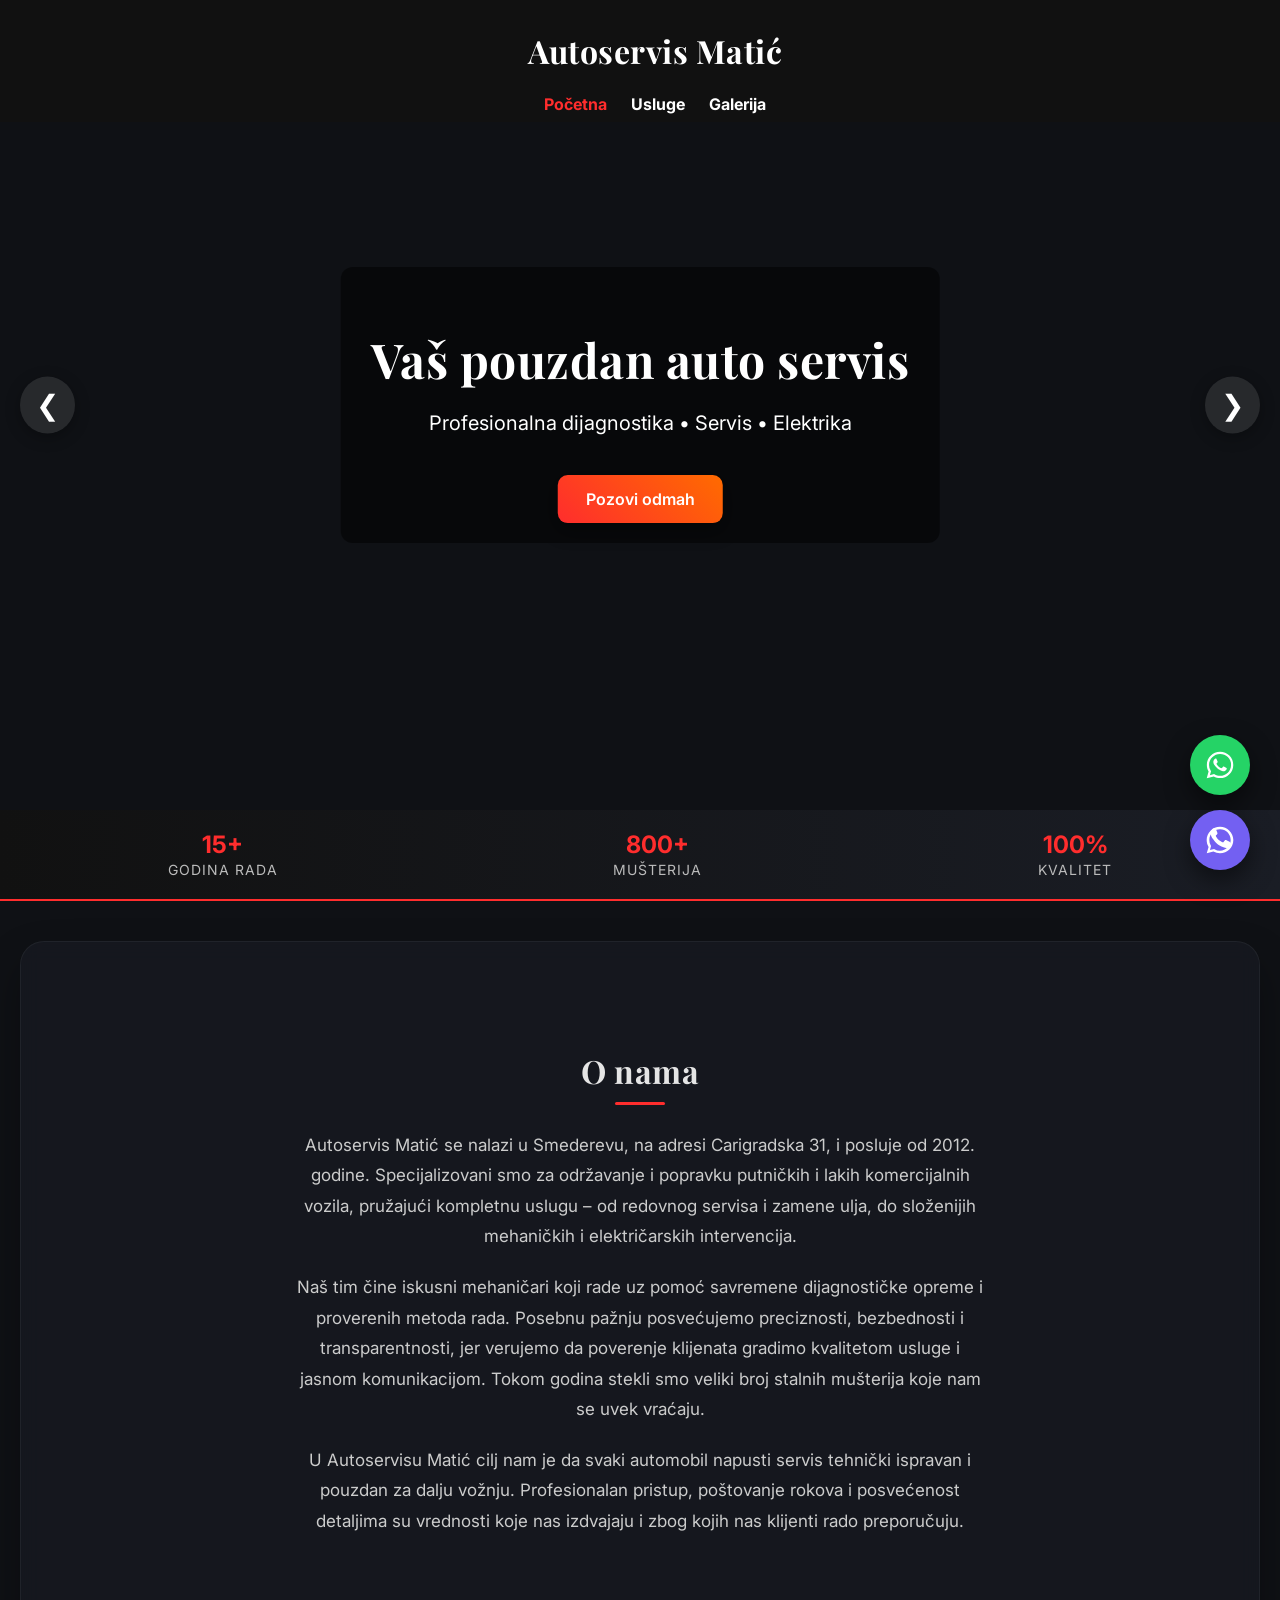
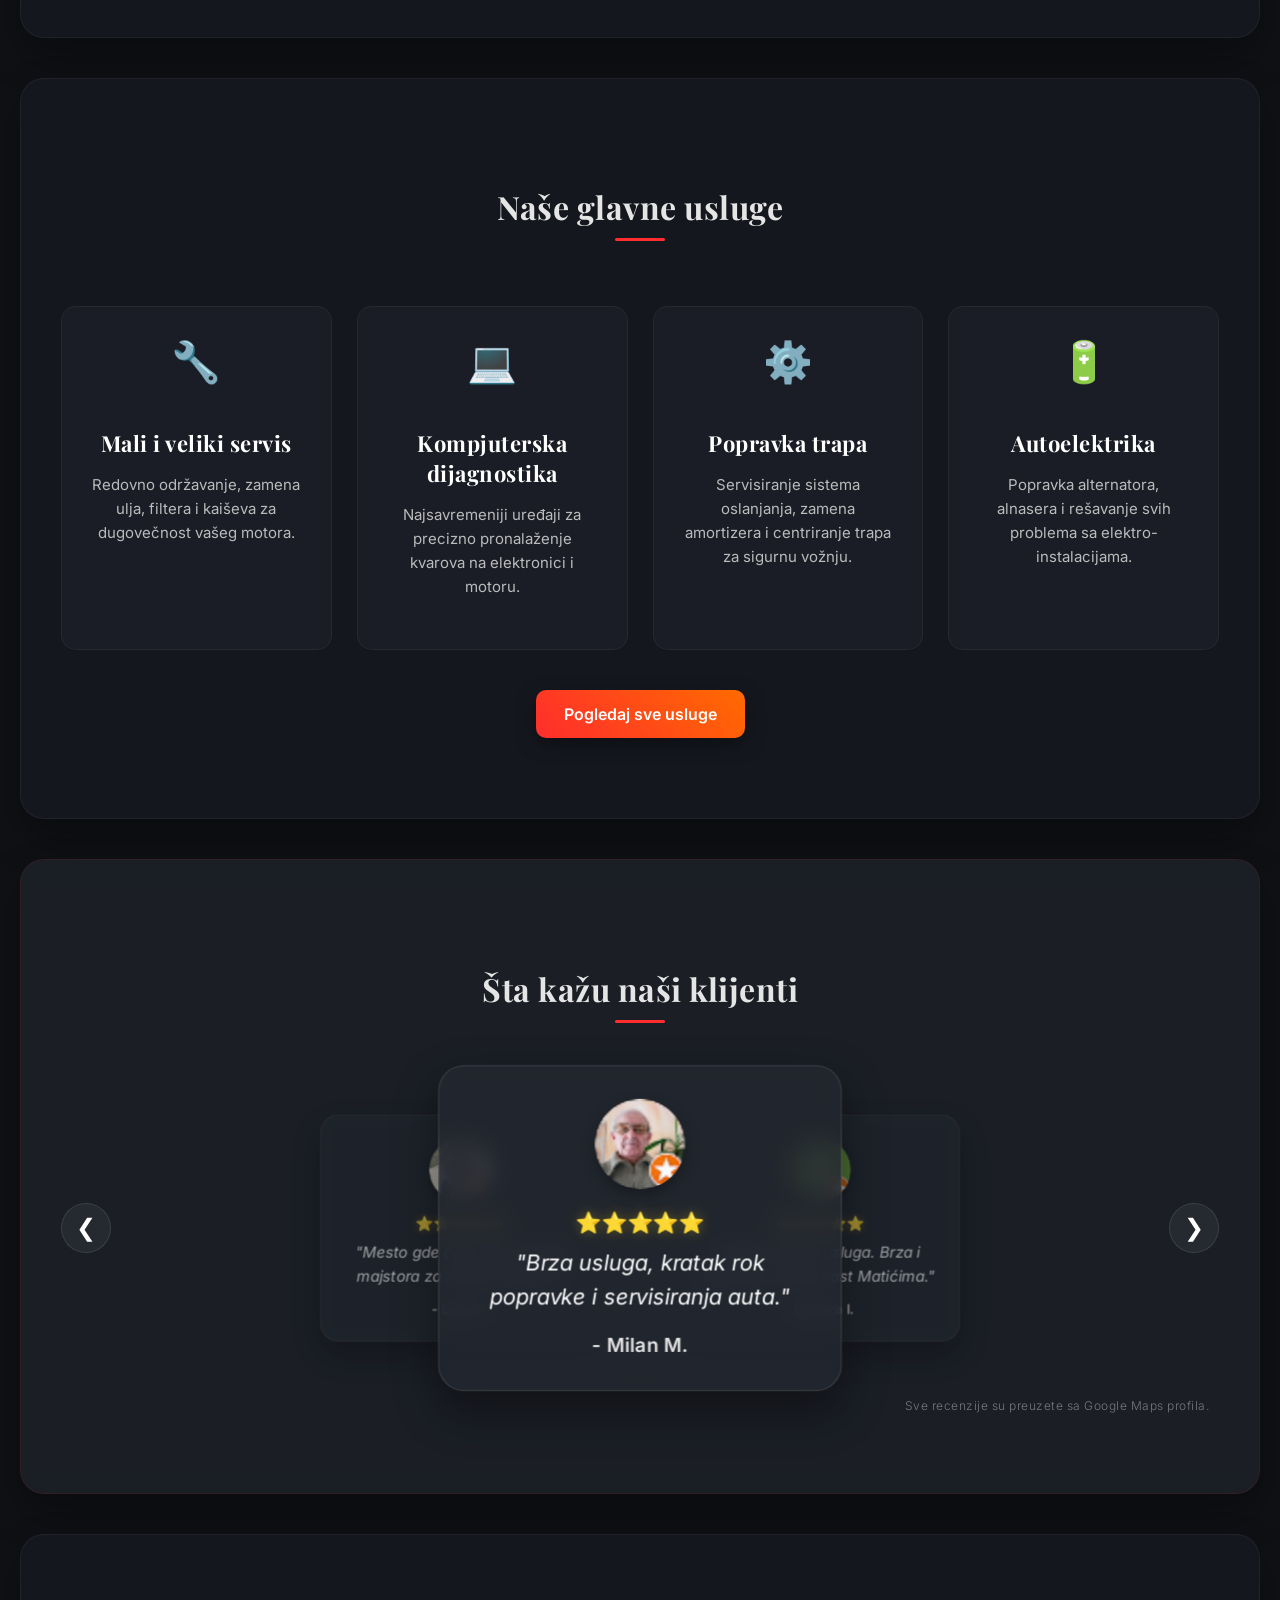
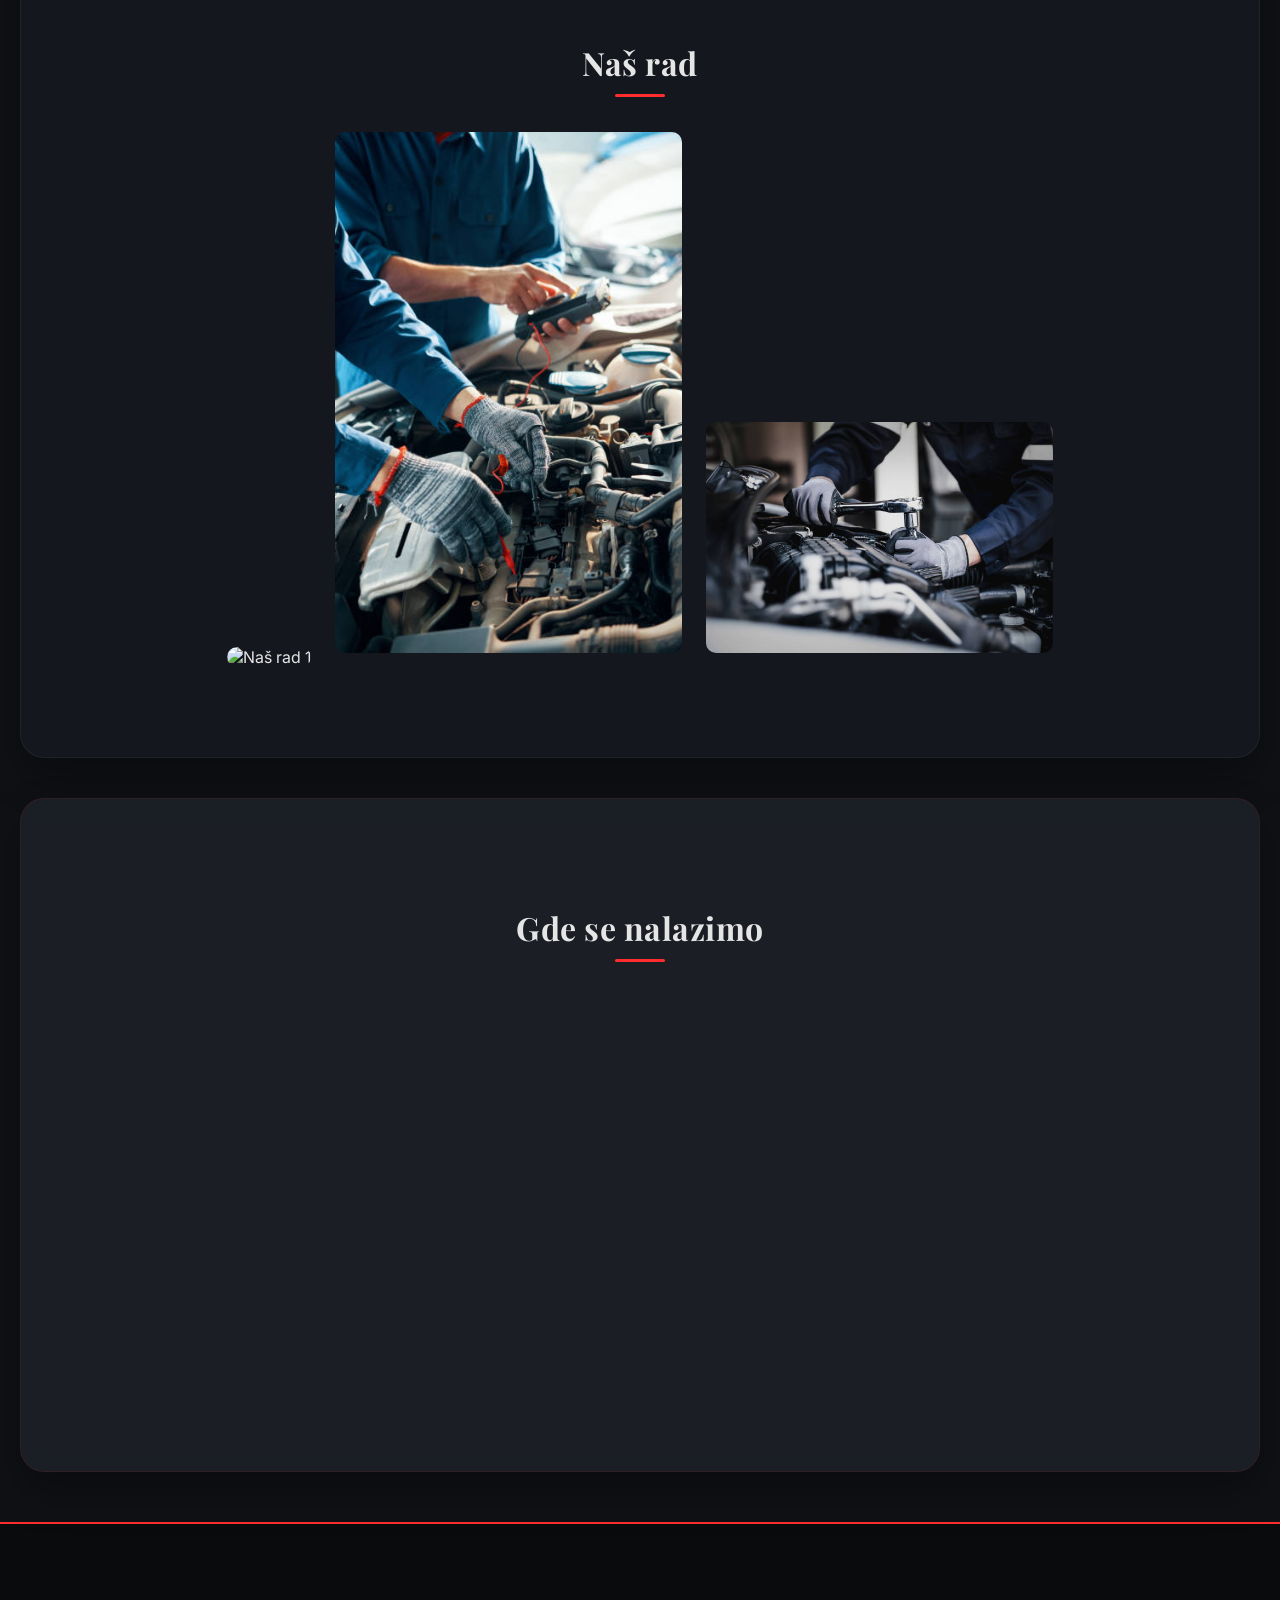
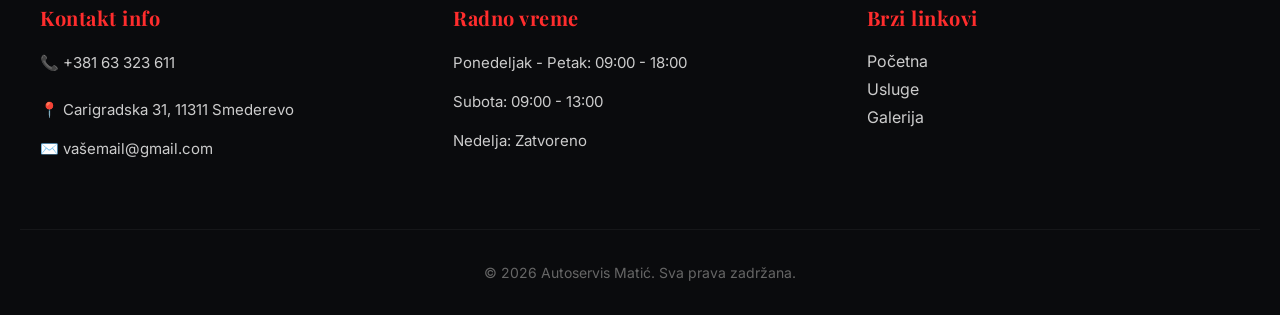
==== index.html @ 421aca7c "Add files via upload" ====
<!DOCTYPE html>
<html lang="sr">
<head>
  <meta charset="UTF-8">
  <meta name="viewport" content="width=device-width, initial-scale=1.0">
  <title>Autoservis Zoran</title>
  <link rel="stylesheet" href="style.css">
  <link href="https://fonts.googleapis.com/css2?family=Inter:wght@300;400;500;600&family=Playfair+Display:wght@400;600;700&display=swap" rel="stylesheet">
</head>
<div class="floating-contact">
  <a href="https://wa.me/38163323611" class="contact-btn whatsapp" target="_blank" aria-label="WhatsApp">
    <svg viewBox="0 0 24 24"><path fill="currentColor" d="M12.04 2c-5.46 0-9.91 4.45-9.91 9.91 0 1.75.46 3.45 1.32 4.95L2.05 22l5.25-1.38c1.45.79 3.08 1.21 4.74 1.21 5.46 0 9.91-4.45 9.91-9.91 0-2.65-1.03-5.14-2.9-7.01A9.816 9.816 0 0 0 12.04 2m.01 1.67c2.2 0 4.26.86 5.82 2.42a8.225 8.225 0 0 1 2.41 5.83c0 4.54-3.7 8.23-8.24 8.23-1.48 0-2.93-.39-4.19-1.15l-.3-.17-3.12.82.83-3.04-.2-.31a8.188 8.188 0 0 1-1.26-4.38c0-4.54 3.7-8.24 8.25-8.24M8.53 7.33c-.16 0-.43.06-.66.31-.22.25-.87.86-.87 2.07 0 1.22.89 2.39 1.01 2.56.12.17 1.75 2.67 4.23 3.74.59.26 1.05.41 1.41.52.59.19 1.13.16 1.56.1.48-.07 1.46-.6 1.67-1.18.21-.58.21-1.07.15-1.18-.06-.1-.22-.16-.48-.29-.25-.13-1.5-.74-1.74-.83-.23-.09-.4-.13-.56.12-.17.25-.64.83-.78.98-.14.17-.29.19-.54.06-.26-.13-1.08-.4-2.06-1.27-.76-.68-1.27-1.52-1.42-1.77-.15-.25-.02-.39.11-.52.11-.11.26-.3.38-.45.13-.15.17-.25.25-.42.09-.17.04-.31-.02-.45-.06-.13-.56-1.35-.77-1.84-.2-.48-.4-.41-.56-.42-.14 0-.3-.01-.47-.01Z"/></svg>
  </a>
  <a href="viber://chat?number=%2B38163323611" class="contact-btn viber" aria-label="Viber">
  <svg viewBox="0 0 24 24" fill="none" xmlns="http://www.w3.org/2000/svg">
    <path d="M18.9 13.1c-.5-.2-2.1-1-2.4-1.1-.3-.1-.6-.2-.8.2-.3.4-.9 1.1-1.1 1.4-.2.2-.4.2-.9 0-2.1-1.1-3.4-1.9-4.7-4.2-.2-.4-.2-.7 0-.9.2-.2.4-.5.7-.7.2-.2.3-.4.4-.6.1-.2 0-.5-.1-.7-.1-.2-.8-2-1.1-2.7-.3-.7-.6-.6-.8-.6-.2 0-.4 0-.7 0-.3 0-.7.1-1.1.5C6 4.3 5 5.2 5 7.1s1.4 3.7 1.6 4c.2.3 2.7 4.1 6.5 5.8 1.1.5 2 .8 2.7 1 .9.3 1.8.2 2.4.1.8-.1 2.1-.8 2.4-1.7.3-.8.3-1.6.2-1.7-.1-.2-.4-.3-.9-.5z" fill="white"/>
    <path fill-rule="evenodd" clip-rule="evenodd" d="M12 2C6.477 2 2 6.477 2 12c0 1.89.525 3.66 1.438 5.168L2.05 22l4.985-1.308A9.957 9.957 0 0012 22c5.523 0 10-4.477 10-10S17.523 2 12 2zm0 18a7.962 7.962 0 01-4.148-1.155l-.298-.175-3.086.81.825-2.984-.192-.306A7.955 7.955 0 014 12c0-4.418 3.582-8 8-8s8 3.582 8 8-3.582 8-8 8z" fill="white"/>
  </svg>
</a>
</div>
<body>

<header>
  <h1>Autoservis Matić</h1>
  <nav>
  <a href="index.html" style="color: #ff2d2d;">Početna</a>
  <a href="usluge.html">Usluge</a>
  <a href="galerija.html">Galerija</a>
</nav>
</header>

<section class="hero">

  <div class="hero-slide active">
    <img src="https://images.unsplash.com/photo-1503376780353-7e6692767b70" alt="Auto servis">
    <div class="hero-text">
      <h2>Vaš pouzdan auto servis</h2>
      <p>Profesionalna dijagnostika • Servis • Elektrika</p>
      <a href="tel:+38163323611" class="hero-btn">Pozovi odmah</a>
    </div>
  </div>

  <div class="hero-slide">
    <img src="https://images.unsplash.com/photo-1552519507-da3b142c6e3d" alt="Popravka auta">
    <div class="hero-text">
      <h2>Stručni majstori</h2>
      <p>Iskustvo preko 15 godina</p>
      <a href="tel:+38163323611" class="hero-btn">Pozovi odmah</a>
    </div>
  </div>

  <div class="hero-slide">
    <img src="https://images.unsplash.com/photo-1487754180451-c456f719a1fc" alt="Mehanika">
    <div class="hero-text">
      <h2>Brz i kvalitetan servis</h2>
      <p>Vaše vozilo u sigurnim rukama</p>
      <a href="tel:+38163323611" class="hero-btn">Pozovi odmah</a>
    </div>
  </div>

  <button class="hero-prev">❮</button>
  <button class="hero-next">❯</button>
</section>

</section> <div class="stats-bar">
  <div class="stat-item"><strong>15+</strong> <span>Godina rada</span></div>
  <div class="stat-item"><strong>800+</strong> <span>Mušterija</span></div>
  <div class="stat-item"><strong>100%</strong> <span>Kvalitet</span></div>
</div>


<section class="section reveal">
  <h2>O nama</h2>
  
  <p>Autoservis Matić se nalazi u Smederevu, na adresi Carigradska 31, i posluje od 2012. godine. Specijalizovani smo za održavanje i popravku putničkih i lakih komercijalnih vozila, pružajući kompletnu uslugu – od redovnog servisa i zamene ulja, do složenijih mehaničkih i električarskih intervencija.</p>

  <p>Naš tim čine iskusni mehaničari koji rade uz pomoć savremene dijagnostičke opreme i proverenih metoda rada. Posebnu pažnju posvećujemo preciznosti, bezbednosti i transparentnosti, jer verujemo da poverenje klijenata gradimo kvalitetom usluge i jasnom komunikacijom. Tokom godina stekli smo veliki broj stalnih mušterija koje nam se uvek vraćaju.</p>

  <p>U Autoservisu Matić cilj nam je da svaki automobil napusti servis tehnički ispravan i pouzdan za dalju vožnju. Profesionalan pristup, poštovanje rokova i posvećenost detaljima su vrednosti koje nas izdvajaju i zbog kojih nas klijenti rado preporučuju.</p>
</section>

<section class="section services-grid reveal">
  <h2>Naše glavne usluge</h2>
  <div class="services-container">
    <div class="service-box">
      <div class="service-icon">🔧</div>
      <h3>Mali i veliki servis</h3>
      <p>Redovno održavanje, zamena ulja, filtera i kaiševa za dugovečnost vašeg motora.</p>
    </div>
    <div class="service-box">
      <div class="service-icon">💻</div>
      <h3>Kompjuterska dijagnostika</h3>
      <p>Najsavremeniji uređaji za precizno pronalaženje kvarova na elektronici i motoru.</p>
    </div>
    <div class="service-box">
      <div class="service-icon">⚙️</div>
      <h3>Popravka trapa</h3>
      <p>Servisiranje sistema oslanjanja, zamena amortizera i centriranje trapa za sigurnu vožnju.</p>
    </div>
    <div class="service-box">
      <div class="service-icon">🔋</div>
      <h3>Autoelektrika</h3>
      <p>Popravka alternatora, alnasera i rešavanje svih problema sa elektro-instalacijama.</p>
    </div>
  </div>
  <a href="usluge.html" class="hero-btn" style="margin-top: 40px;">Pogledaj sve usluge</a>
</section>

<section class="section gray reveal">
  <h2>Šta kažu naši klijenti</h2>

  <div class="reviews-carousel">
  <button class="reviews-prev">❮</button>
  <div class="carousel-wrapper">
      <div class="review-card active">
        <img src="klijenti1.jpg" class="avatar" alt="Marko">
        <div class="stars">⭐⭐⭐⭐⭐</div>
        <p>"Brza usluga, kratak rok popravke i servisiranja auta."</p>
        <span>- Milan M.</span>
      </div>
      <div class="review-card">
        <img src="klijenti2.jpg" class="avatar" alt="Jelena">
        <div class="stars">⭐⭐⭐⭐⭐</div>
        <p>"Neverovatna usluga. Brza i povoljna. Svaka cast Matićima."</p>
        <span>- Olivera I.</span>
      </div>
      <div class="review-card">
        <img src="klijenti5.jpg" class="avatar" alt="Nikola">
        <div class="stars">⭐⭐⭐⭐⭐</div>
        <p>"Profesionalan, kvalitetan i stručan rad."</p>
        <span>- Čedomir V.</span>
      </div>
      <div class="review-card">
        <img src="klijenti4.jpg" class="avatar" alt="Milena">
        <div class="stars">⭐⭐⭐⭐⭐</div>
        <p>"Sve pohvale za gazdu Gorana i ostalo osoblje, svaka čast..."</p>
        <span>- Saša A.</span>
      </div>
      <div class="review-card">
        <img src="klijenti3.jpg" class="avatar" alt="Luka">
        <div class="stars">⭐⭐⭐⭐⭐</div>
        <p>"Mesto gde ćete naći pravog majstora za Vašeg FORD-a!"</p>
        <span>- Lazar I.</span>
      </div>
    </div>
    <button class="reviews-next">❯</button>
    </div> <div class="reviews-source">
    <span>Sve recenzije su preuzete sa Google Maps profila.</span>
  </div>
</div>
</section>

<section class="section reveal">
  <h2>Naš rad</h2>

  <div class="images">
    <img src="https://images.unsplash.com/photo-1487754180451-c456f719a1fc" alt="Naš rad 1">
    <img src="nasrad2.jpg" alt="Naš rad 2">
    <img src="nasrad1.jpg" alt="Naš rad 3">
  </div>
</section>

<section class="section gray reveal">
  <h2>Gde se nalazimo</h2>

  <iframe
    width="100%"
    height="400"
    style="border:0; border-radius: 12px;" 
    loading="lazy"
    allowfullscreen
    referrerpolicy="no-referrer-when-downgrade"
    src="https://www.google.com/maps?q=Carigradska+31,Smederevo&output=embed">
  </iframe>
</section>

<footer class="main-footer">
  <div class="footer-content">
    
    <div class="footer-box">
      <h3>Kontakt info</h3>
      <p>📞 <a href="tel:+38163323611" class="footer-link">+381 63 323 611</a></p>
      <p>📍 Carigradska 31, 11311 Smederevo </p>
      <p>✉️ <a href="mailto:vašemail@gmail.com" class="footer-link">vašemail@gmail.com</a></p>
    </div>

    <div class="footer-box">
      <h3>Radno vreme</h3>
      <p>Ponedeljak - Petak: 09:00 - 18:00</p>
      <p>Subota: 09:00 - 13:00</p>
      <p>Nedelja: Zatvoreno</p>
    </div>

    <div class="footer-box">
      <h3>Brzi linkovi</h3>
      <a href="index.html" class="footer-link">Početna</a><br>
      <a href="usluge.html" class="footer-link">Usluge</a><br>
      <a href="galerija.html" class="footer-link">Galerija</a>
    </div>

  </div>
  
  <div class="footer-bottom">
    <p>© 2026 Autoservis Matić. Sva prava zadržana.</p>
  </div>
</footer>

<script src="script.js"></script>

</body>

</html>
---- style.css ----
/* Osnovni stilovi */
body {
  margin: 0;
  font-family: 'Inter', sans-serif;
  background-color: #0f1115;
  /* Subtle grain/noise texture */
  background-image: url("https://www.transparenttextures.com/patterns/carbon-fibre.png");
  color: #e5e5e5;
}

h1, h2, h3 {
  font-family: 'Playfair Display', serif;
  letter-spacing: 0.5px;
}

header {
  background: #111;
  color: white;
  padding: 8px 15px;
  text-align: center;
  position: fixed;
  top: 0;
  width: 100%;
  z-index: 1000;
  transition: top 0.3s ease;
}

nav a {
  color: white;
  margin: 0 10px;
  text-decoration: none;
  font-weight: bold;
}

/* HERO SECTION */
.hero {
  position: relative;
  height: 90vh;
  overflow: hidden;
}

.hero-slide {
  position: absolute;
  width: 100%;
  height: 100%;
  opacity: 0;
  transition: opacity 1s ease;
  pointer-events: none; /* samo aktivni slajd je klikabilan */
}

.hero-slide.active {
  opacity: 1;
  pointer-events: auto;
}

.hero-slide img {
  width: 100%;
  height: 100%;
  object-fit: cover;
  animation: zoomEffect 12s ease forwards;
}

.hero-slide .hero-text {
  position: absolute;
  top: 50%;
  left: 50%;
  transform: translate(-50%, -50%);
  color: white;
  text-align: center;
  background: rgba(0,0,0,0.5);
  padding: 20px 30px;
  border-radius: 12px;
  z-index: 2; /* iznad slike */
}
.hero-text {
  position: absolute;
  top: 50%;
  left: 50%;
  transform: translate(-50%, -50%);
  color: white;
  text-align: center;
  animation: fadeIn 1.5s ease;
background: rgba(0, 0, 0, 0.5); /* crna sa 50% providnosti */
  padding: 20px 30px;               /* prostor oko teksta */
  border-radius: 12px;              /* zaobljeni uglovi */
z-index: 5;   /* DODAJ OVO */
}

.hero-text h2 {
  font-size: 48px;
  margin-bottom: 10px;
}

.hero-text p {
  font-size: 20px;
}

@keyframes zoomEffect {
  from { transform: scale(1); }
  to { transform: scale(1.15); }
}

@keyframes fadeIn {
  from { opacity: 0; transform: translate(-50%, -60%); }
  to { opacity: 1; transform: translate(-50%, -50%); }
}

/* Hero strelice */
.hero button.hero-prev,
.hero button.hero-next {
  position: absolute;
  top: 50%;
  transform: translateY(-50%);
  background: rgba(255,255,255,0.1);
  border: none;
  color: #fff;
  font-size: 28px;
  padding: 12px 16px;
  cursor: pointer;
  border-radius: 50%;
  transition: all 0.3s ease;
  box-shadow: 0 4px 15px rgba(0,0,0,0.3);
  z-index: 10;
}

.hero button.hero-prev { left: 20px; }
.hero button.hero-next { right: 20px; }

.hero button.hero-prev:hover,
.hero button.hero-next:hover {
  background: rgba(255,255,255,0.3);
  transform: translateY(-50%) scale(1.2);
  box-shadow: 0 6px 20px rgba(0,0,0,0.5);
}

/* SECTIONS */
.section {
  padding: 80px 40px;
  margin: 40px 20px; /* Space between the cards */
  background: rgba(26, 29, 37, 0.6); /* Semi-transparent dark */
  border-radius: 24px; /* Smoother, modern corners */
  border: 1px solid rgba(255, 255, 255, 0.05); /* Subtle "edge" highlight */
  box-shadow: 0 20px 40px rgba(0, 0, 0, 0.3);
  backdrop-filter: blur(10px); /* Blurs whatever is behind it (glass effect) */
  text-align: center;
}

/* Give the "Gray" sections a subtle red-ish tint instead of just gray */
.section.gray {
  background: rgba(30, 34, 42, 0.8);
  border: 1px solid rgba(255, 45, 45, 0.1); /* Very faint red border */
}

/* Add a "Section Header" style for better hierarchy */
.section h2 {
  font-size: 32px;
  margin-bottom: 25px;
  position: relative;
  display: inline-block;
}

.section h2::after {
  content: "";
  display: block;
  width: 50px;
  height: 3px;
  background: #ff2d2d;
  margin: 10px auto 0;
  border-radius: 2px;
}

.section p {
  max-width: 700px;    /* This brings back that nice, readable width */
  margin: 0 auto 20px; /* Centers the text block horizontally */
  line-height: 1.8;    /* Gives the text some breathing room */
  color: #ccc;         /* Slightly softer white for better readability */
  font-size: 17px;
}





/* Reviews Carousel - Compressed & Glass Style */
.reviews-carousel {
  position: relative;
  display: flex;
  align-items: center;
  justify-content: center;
  perspective: 1500px;
  margin-top: 30px; /* Reduced gap from title */
}

.carousel-wrapper {
  position: relative;
  width: 100%;
  max-width: 800px;
  height: 300px; /* Tighter height to kill empty space */
  margin: 0 auto;
  perspective: 1200px;
}

.review-card {
  position: absolute;
  top: 50%;
  left: 50%;
  width: 260px; /* Wider cards to fill the space */
  padding: 25px;
  background: rgba(35, 39, 47, 0.85); /* Glassmorphism look */
  border: 1px solid rgba(255, 255, 255, 0.1);
  border-radius: 20px;
  text-align: center;
  transform: translate(-50%, -50%);
  transition: all 0.6s cubic-bezier(0.23, 1, 0.32, 1);
  box-shadow: 0 15px 35px rgba(0,0,0,0.4);
  backdrop-filter: blur(8px);
  backface-visibility: hidden;
  -webkit-font-smoothing: antialiased;
  transform-style: preserve-3d;
}

.review-card img.avatar {
  width: 70px;         /* Size of the profile picture */
  height: 70px;
  border-radius: 50%;  /* Makes it a perfect circle */
  margin: 0 auto 15px; /* Centers it and adds space below */
  display: block;
  object-fit: cover;   /* This is KEY: it prevents the face from stretching */
  box-shadow: 0 4px 10px rgba(0,0,0,0.3); /* Gives it a little depth */
}
.review-card .stars {
  margin-bottom: 10px;
  font-size: 16px;
  filter: drop-shadow(0 0 5px rgba(255, 215, 0, 0.3)); /* Very subtle gold glow */
}

.review-card p {
  font-size: 17px;
  font-style: italic;
  line-height: 1.5;
  margin-bottom: 15px;
  color: #fff;
  transform: translateZ(0);
}

.review-card span {
  all: unset;          /* Reset everything (borders, backgrounds, circles) */
  display: block;      /* Put it on a new line */
  margin-top: 10px;    /* Space from the text above */
  font-weight: 600;
  font-size: 15px;
  color: #e5e5e5;      /* Main text color */
  text-align: center;
  font-family: 'Inter', sans-serif;
  transform: translateZ(0);
}


/* Reviews Arrows - Tucked in for a cleaner look */
.reviews-carousel button.reviews-prev,
.reviews-carousel button.reviews-next {
  position: absolute;
  top: 50%;
  transform: translateY(-50%);
  background: rgba(255, 255, 255, 0.05);
  border: 1px solid rgba(255, 255, 255, 0.1);
  color: #fff;
  font-size: 24px;
  width: 50px;
  height: 50px;
  display: flex;
  align-items: center;
  justify-content: center;
  cursor: pointer;
  border-radius: 50%;
  transition: all 0.3s ease;
  z-index: 100;
}

.reviews-carousel button.reviews-prev { left: 0; }
.reviews-carousel button.reviews-next { right: 0; }

.reviews-carousel button.reviews-prev:hover,
.reviews-carousel button.reviews-next:hover {
  background: #ff2d2d;
  border-color: #ff2d2d;
  transform: translateY(-50%) scale(1.1);
}
/* Images section */
.images img {
  width: 30%;
  margin: 10px;
  border-radius: 10px;
  transition: 0.3s;
}

.images img:hover {
  transform: scale(1.05);
}

/* Updated Main Footer Styles */
.main-footer {
  background: #0a0b0d; /* Slightly darker than the body */
  color: white;
  padding: 60px 20px 20px;
  border-top: 2px solid #ff2d2d;
  margin-top: 50px;
}

.footer-content {
  display: flex;
  justify-content: space-around;
  flex-wrap: wrap;
  gap: 40px;
  max-width: 1200px;
  margin: 0 auto;
}

.footer-box {
  flex: 1;
  min-width: 250px;
}

.footer-box h3 {
  color: #ff2d2d;
  font-size: 20px;
  margin-bottom: 20px;
  font-family: 'Playfair Display', serif;
}

.footer-box p {
  font-size: 15px;
  color: #ccc;
  line-height: 1.6;
  margin-bottom: 10px;
}

.footer-link {
  color: #ccc;
  text-decoration: none;
  transition: all 0.3s ease;
  display: inline-block;
  margin-bottom: 8px;
}

.footer-link:hover {
  color: #ff2d2d;
  transform: translateX(5px);
}

.footer-bottom {
  text-align: center;
  margin-top: 50px;
  padding-top: 20px;
  border-top: 1px solid rgba(255, 255, 255, 0.05);
  font-size: 14px;
  color: #666;
}

/* Mobile Fix for Footer */
@media (max-width: 768px) {
  .footer-box {
    text-align: center;
  }
  .footer-content {
    flex-direction: column;
    align-items: center;
  }
}
/* Reveal animations */
.reveal {
  opacity: 0;
  transform: translateY(50px);
  transition: 0.6s ease;
}

.reveal.active {
  opacity: 1;
  transform: translateY(0);
}


.hero-btn {
  display: inline-block;
  margin-top: 20px;
  padding: 14px 28px;
  background: linear-gradient(45deg, #ff2d2d, #ff6b00);
  color: white;
  text-decoration: none;
  font-weight: 600;
  border-radius: 10px;
  font-size: 16px;
  transition: all 0.25s ease;
  box-shadow: 0 6px 20px rgba(0,0,0,0.4);
}

.hero-btn:hover {
  transform: translateY(-2px) scale(1.05);
  box-shadow: 0 10px 25px rgba(0,0,0,0.6);
}


.hero-slide .hero-text {
  position: absolute;
  top: 50%;
  left: 50%;
  transform: translate(-50%, -50%);
  color: white;
  text-align: center;
  background: rgba(0,0,0,0.5);
  padding: 20px 30px;
  border-radius: 12px;
  z-index: 2; /* iznad slike, ali unutar slajda */
}

.hero-slide.active {
  opacity: 1;
  pointer-events: auto;   /* samo aktivni slajd je klikabilan */
}

/* Floating Contact Container */
.floating-contact {
  position: fixed;
  bottom: 30px;
  right: 30px;
  display: flex;
  flex-direction: column;
  gap: 15px;
  z-index: 9999;
}

.contact-btn {
  width: 60px;
  height: 60px;
  border-radius: 50%;
  display: flex;
  align-items: center;
  justify-content: center;
  color: white;
  text-decoration: none;
  box-shadow: 0 10px 25px rgba(0,0,0,0.5);
  transition: all 0.3s cubic-bezier(0.175, 0.885, 0.32, 1.275);
  animation: pulse 2s infinite;
}

.contact-btn svg {
  width: 32px;
  height: 32px;
}

.whatsapp {
  background: #25D366;
}

.viber {
  background: #7360f2;
  animation-delay: 0.5s; /* Offset pulse from WhatsApp */
}

.contact-btn:hover {
  transform: scale(1.1) translateY(-5px);
  box-shadow: 0 15px 30px rgba(0,0,0,0.6);
}

/* Pulse Animation */
@keyframes pulse {
  0% { transform: scale(1); box-shadow: 0 0 0 0 rgba(37, 211, 102, 0.4); }
  70% { transform: scale(1.05); box-shadow: 0 0 0 15px rgba(37, 211, 102, 0); }
  100% { transform: scale(1); box-shadow: 0 0 0 0 rgba(37, 211, 102, 0); }
}

/* Adjust mobile layout so they don't cover text */
@media (max-width: 768px) {
  .floating-contact {
    bottom: 20px;
    right: 20px;
  }
  .contact-btn {
    width: 50px;
    height: 50px;
  }
}


/* Mobile Fix for Reviews Carousel */
@media (max-width: 768px) {
  .carousel-wrapper {
    width: 100%;    /* Take up full phone width */
    height: 300px;  /* Slightly shorter */
  }

  .review-card {
    width: 150px;   /* Smaller cards for smaller screens */
    padding: 10px;
  }

  .reviews-carousel button.reviews-prev { left: 5px; }
  .reviews-carousel button.reviews-next { right: 5px; }
  
  .images img {
    width: 90%;     /* Stack images vertically on mobile */
    margin: 10px 0;
  }
}

/* Services Grid Styles */
.services-container {
  display: grid;
  grid-template-columns: repeat(auto-fit, minmax(250px, 1fr));
  gap: 25px;
  margin-top: 40px;
}

.service-box {
  background: #1a1d25;
  padding: 30px;
  border-radius: 15px;
  border: 1px solid rgba(255,255,255,0.05);
  transition: all 0.3s ease;
  cursor: default;
}

.service-box:hover {
  transform: translateY(-10px);
  background: #21252d;
  border-color: #ff2d2d;
  box-shadow: 0 15px 35px rgba(0,0,0,0.4);
}

.service-icon {
  font-size: 40px;
  margin-bottom: 20px;
  display: inline-block;
}

.service-box h3 {
  color: #fff;
  margin-bottom: 15px;
  font-size: 22px;
}

.service-box p {
  font-size: 15px;
  color: #bbb;
  line-height: 1.6;
}

/* Mobile Tweak for Services */
@media (max-width: 768px) {
  .services-container {
    grid-template-columns: 1fr; /* Single column on phones */
  }
}



.service-box:hover {
  border-color: #ff2d2d;
  box-shadow: 0 0 20px rgba(255, 45, 45, 0.2); /* Subtle red glow */
  background: linear-gradient(145deg, #1a1d25, #222730);
}


.stats-bar {
  display: flex;
  justify-content: space-around;
  background: linear-gradient(90deg, #111, #1a1d25);
  padding: 20px 0;
  border-bottom: 2px solid #ff2d2d;
  text-align: center;
}
.stat-item strong {
  display: block;
  font-size: 24px;
  color: #ff2d2d;
}
.stat-item span {
  font-size: 14px;
  text-transform: uppercase;
  letter-spacing: 1px;
  color: #bbb;
}


/* Service Page Specifics */
/* Service Page Specifics */
.service-hero {
  position: relative; /* Changed from potentially fixed to relative */
  display: flex;      /* Center the content */
  align-items: center;
  justify-content: center;
  min-height: 60vh;   /* Give it some height */
  padding: 100px 20px 60px; 
  background: linear-gradient(rgba(15, 17, 21, 0.7), rgba(15, 17, 21, 0.9)), 
              url('https://images.unsplash.com/photo-1486262715619-67b85e0b08d3?auto=format&fit=crop&q=80&w=1000');
  background-size: cover;
  background-position: center;
  text-align: center;
  overflow: hidden;
}



.services-detailed {
    max-width: 1000px;
    margin: 0 auto;
    padding: 40px 20px;
}

.service-card {
    display: flex;
    justify-content: space-between;
    align-items: center;
    background: rgba(26, 29, 37, 0.6);
    backdrop-filter: blur(10px);
    border: 1px solid rgba(255, 255, 255, 0.05);
    border-radius: 15px;
    padding: 30px;
    margin-bottom: 20px;
    transition: transform 0.3s ease;
}

.service-card:hover {
    transform: scale(1.02);
    border-color: rgba(255, 45, 45, 0.3);
}

.service-info h2 {
    color: #ff2d2d;
    margin-bottom: 15px;
}

.service-info ul {
    list-style: none;
    color: #ccc;
}

.service-info ul li {
    margin-bottom: 8px;
    position: relative;
    padding-left: 20px;
}

.service-info ul li::before {
    content: "✓";
    position: absolute;
    left: 0;
    color: #ff2d2d;
}

.service-price {
    font-size: 20px;
    font-weight: 700;
    color: #fff;
    background: rgba(255, 45, 45, 0.1);
    padding: 10px 20px;
    border-radius: 50px;
    border: 1px solid #ff2d2d;
}

/* Mobile Fix */
@media (max-width: 768px) {
    .service-card {
        flex-direction: column;
        text-align: center;
    }
    .service-info ul li {
        padding-left: 0;
    }
    .service-price {
        margin-top: 20px;
    }
}


/* Gallery Page Styles */
.section-header {
    text-align: center;
    padding: 140px 20px 40px;
}

.gallery-grid {
    display: grid;
    grid-template-columns: repeat(auto-fill, minmax(300px, 1fr));
    gap: 15px;
    padding: 20px;
    max-width: 1200px;
    margin: 0 auto;
}

.gallery-item {
    position: relative;
    border-radius: 15px;
    overflow: hidden;
    cursor: pointer;
    height: 250px;
    border: 1px solid rgba(255,255,255,0.05);
}

.gallery-item img {
    width: 100%;
    height: 100%;
    object-fit: cover;
    transition: transform 0.5s ease;
}

.gallery-item:hover img {
    transform: scale(1.1);
}

.gallery-item .overlay {
    position: absolute;
    top: 0; left: 0; width: 100%; height: 100%;
    background: rgba(255, 45, 45, 0.4);
    display: flex;
    align-items: center;
    justify-content: center;
    opacity: 0;
    transition: opacity 0.3s ease;
}

.gallery-item:hover .overlay {
    opacity: 1;
}

/* Lightbox Modal */
.lightbox {
    display: none;
    position: fixed;
    z-index: 2000;
    top: 0; left: 0; width: 100%; height: 100%;
    background: rgba(0,0,0,0.9);
    justify-content: center;
    align-items: center;
    backdrop-filter: blur(5px);
}

.lightbox-content {
    max-width: 90%;
    max-height: 80%;
    border-radius: 10px;
    box-shadow: 0 0 30px rgba(255,45,45,0.2);
}


.close {
    position: absolute;
    top: 30px; right: 40px;
    color: white; font-size: 40px; cursor: pointer;
}


.nav-links a.active {
    color: #ff2d2d;
    border-bottom: 2px solid #ff2d2d;
    padding-bottom: 5px;
}


/* Fix for revealed elements that are also centered hero text */
.hero-text.reveal {
  /* Overriding the default reveal to keep the horizontal centering */
  transform: translate(-50%, -40%); 
}

.hero-text.reveal.active {
  /* Final position: perfectly centered */
  transform: translate(-50%, -50%);
  opacity: 1;
}



.logo-ticker {
    background: #050608; /* Slightly darker than body for contrast */
    padding: 20px 0;
    border-top: 1px solid rgba(255, 45, 45, 0.2);
    border-bottom: 1px solid rgba(255, 45, 45, 0.2);
    overflow: hidden;
    white-space: nowrap;
}

.ticker-wrapper {
    display: flex;
    width: 100%;
}

.ticker-track {
    display: flex;
    gap: 60px; /* Space between logos */
    animation: scrollLogos 30s linear infinite;
}

.ticker-track span {
    font-family: 'Inter', sans-serif;
    font-weight: 800;
    font-size: 24px;
    color: rgba(255, 255, 255, 0.2); /* Faded look so it's not distracting */
    letter-spacing: 5px;
    transition: color 0.3s;
    cursor: default;
}

.ticker-track span:hover {
    color: #ff2d2d; /* Lights up on hover! */
}

@keyframes scrollLogos {
    0% { transform: translateX(0); }
    100% { transform: translateX(-50%); } /* Moves exactly halfway to loop perfectly */
}



.gallery-grid {
    grid-auto-flow: dense; /* Fills in gaps if you have different sized images */
}




/* --- MOBILE OPTIMIZATIONS (Max width 768px) --- */
@media (max-width: 768px) {
  
  /* 1. Hero Text Box - Narrower to avoid the arrows */
  .hero-text {
    width: 70% !important; /* Forces the box to be narrow so it doesn't hit arrows */
    padding: 12px 15px !important;
    top: 50%;
    left: 50%;
    transform: translate(-50%, -50%) !important;
    background: rgba(0, 0, 0, 0.7); /* Slightly darker for better readability */
    border-radius: 8px;  
  }

  /* 2. Hero Titles - Smaller to fit 75% width */
  .hero-text h2, 
  .service-hero .hero-text h2 {
    font-size: 22px !important; 
    white-space: normal;
    line-height: 1.2;
    margin-bottom: 5px;
  }

  .hero-text p,
  .service-hero .hero-text p {
    font-size: 14px !important;
    padding: 0 5px;
  }

  @media (max-width: 768px) {
  /* ... your existing mobile code ... */

  /* FIX FOR CHECKMARK COLLISION */
  .service-info ul li {
    padding-left: 30px !important; /* Increase space for the checkmark */
    text-align: left;              /* Keep text aligned left for readability */
    font-size: 14px;
    line-height: 1.4;
    margin-bottom: 12px;           /* More space between rows */
    display: block;                /* Ensure it stays as a block */
  }

  .service-info ul li::before {
    left: 0;                       /* Lock checkmark to the far left */
    font-size: 16px;               /* Make checkmark slightly bigger/clearer */
  }
}

  /* 3. Hero Arrows - Smaller and tucked to the edges */
  .hero button.hero-prev,
  .hero button.hero-next {
    width: 35px;
    height: 35px;
    font-size: 18px;
    padding: 0;
    display: flex;
    align-items: center;
    justify-content: center;
    background: rgba(255, 255, 255, 0.2);
  }

  .hero button.hero-prev { left: 5px; }
  .hero button.hero-next { right: 5px; }

  /* 4. Logo Ticker - Better spacing */
  .ticker-track {
    gap: 40px; /* Space between car names */
  }

  .ticker-track span {
    font-size: 20px; 
  }

  /* 5. Service Hero (Usluge Page) */
  .service-hero {
    padding: 120px 15px 60px;
    min-height: 40vh;
  }

  /* 6. Header adjustments */
  header h1 {
    font-size: 18px; 
  }

  nav a {
    font-size: 13px;
    margin: 0 4px;
  }
}

/* --- SMALL MOBILE FIXES (Max width 480px) --- */
@media (max-width: 480px) {
  /* On very tiny phones, we move the arrows to the bottom center */
  .hero button.hero-prev,
  .hero button.hero-next {
    top: auto;
    bottom: 20px;
    transform: none;
  }
  
  .hero button.hero-prev { left: 25%; }
  .hero button.hero-next { right: 25%; }

  .hero-text {
    width: 85% !important; /* Since arrows moved to bottom, we can go wider again */
    top: 45%;
  }

  .hero-text h2 {
    font-size: 22px !important;
  }
  
  .hero-btn {
    padding: 10px 18px;
    font-size: 13px;
    margin-top: 10px;
  }
}


/* Container for the Google text */
.reviews-source {
    display: flex;
    align-items: center;
    justify-content: flex-end; /* Pushes it to the right */
    gap: 8px;
    margin-top: 20px;
    margin-right: 10px;
    opacity: 0.4;
    transition: opacity 0.3s ease;
}

.reviews-source:hover {
    opacity: 1;
}

.reviews-source img {
    width: 16px;
    height: 16px;
    /* Resetting any global img styles that might interfere */
    border-radius: 0 !important;
    border: none !important;
    box-shadow: none !important;
}

.reviews-source span {
    font-size: 12px;
    color: #ffffff;
    font-weight: 300;
    letter-spacing: 0.5px;
}

/* Mobile: Center the text so it looks better on phones */
@media (max-width: 768px) {
    .reviews-source {
        position: relative; /* Change from absolute to relative to push it away from the carousel */
        margin-top: 60px;   /* This adds a big gap specifically under the reviews */
        margin-bottom: 20px;
        justify-content: center;
        opacity: 0.6;
        width: 100%;
        left: 0;
        right: 0;
    }
}
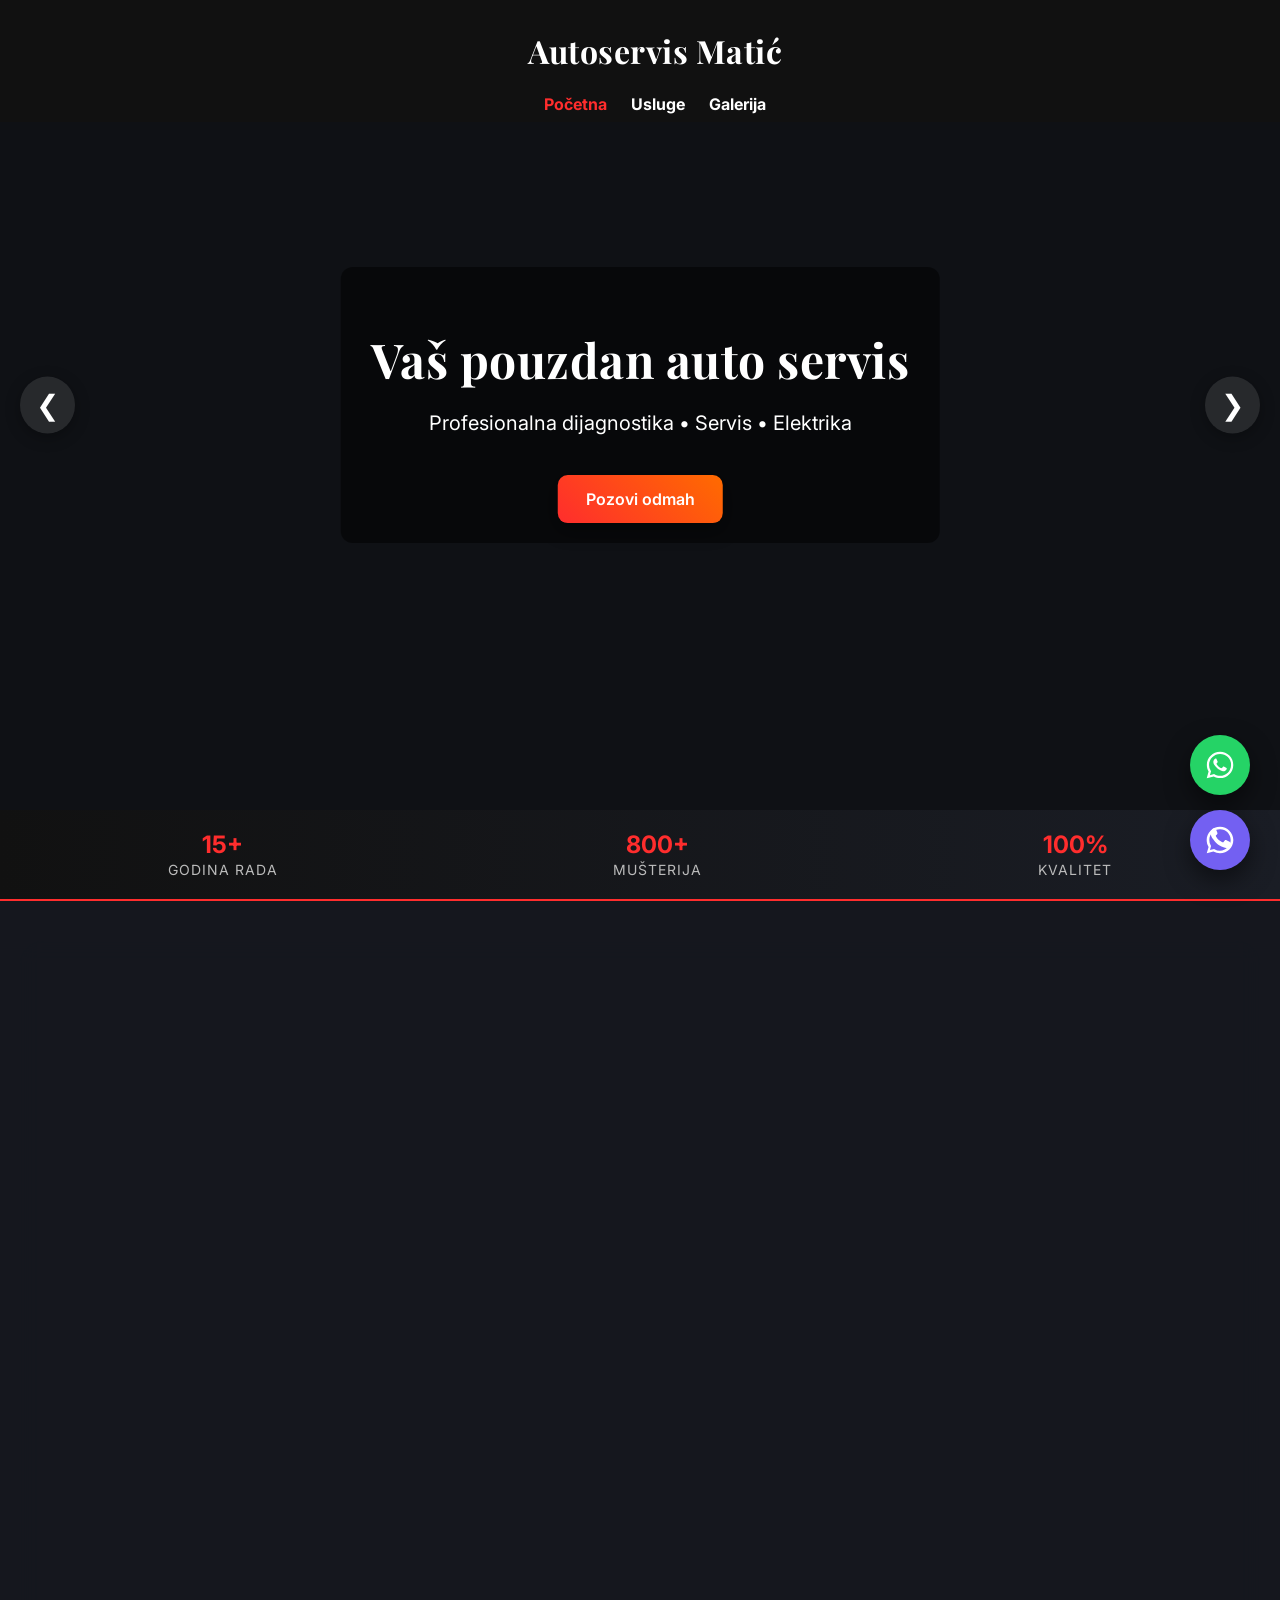
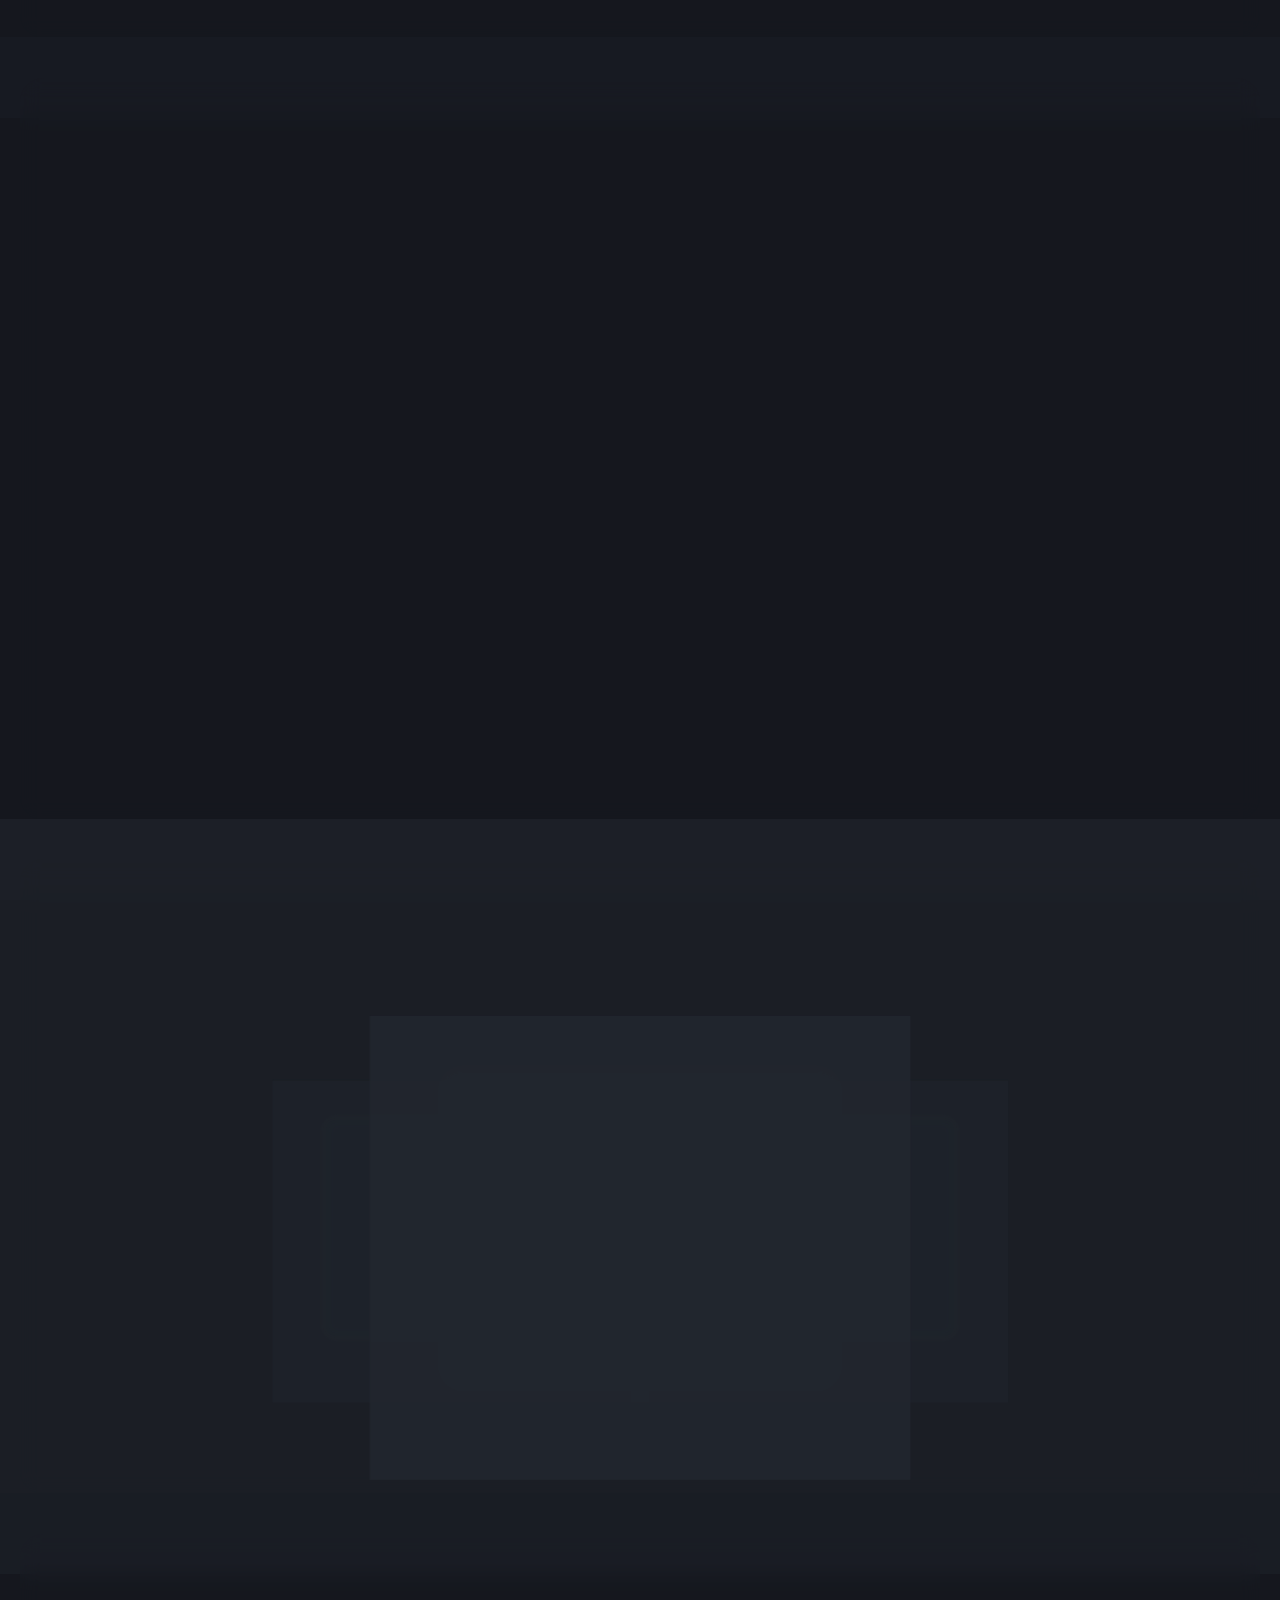
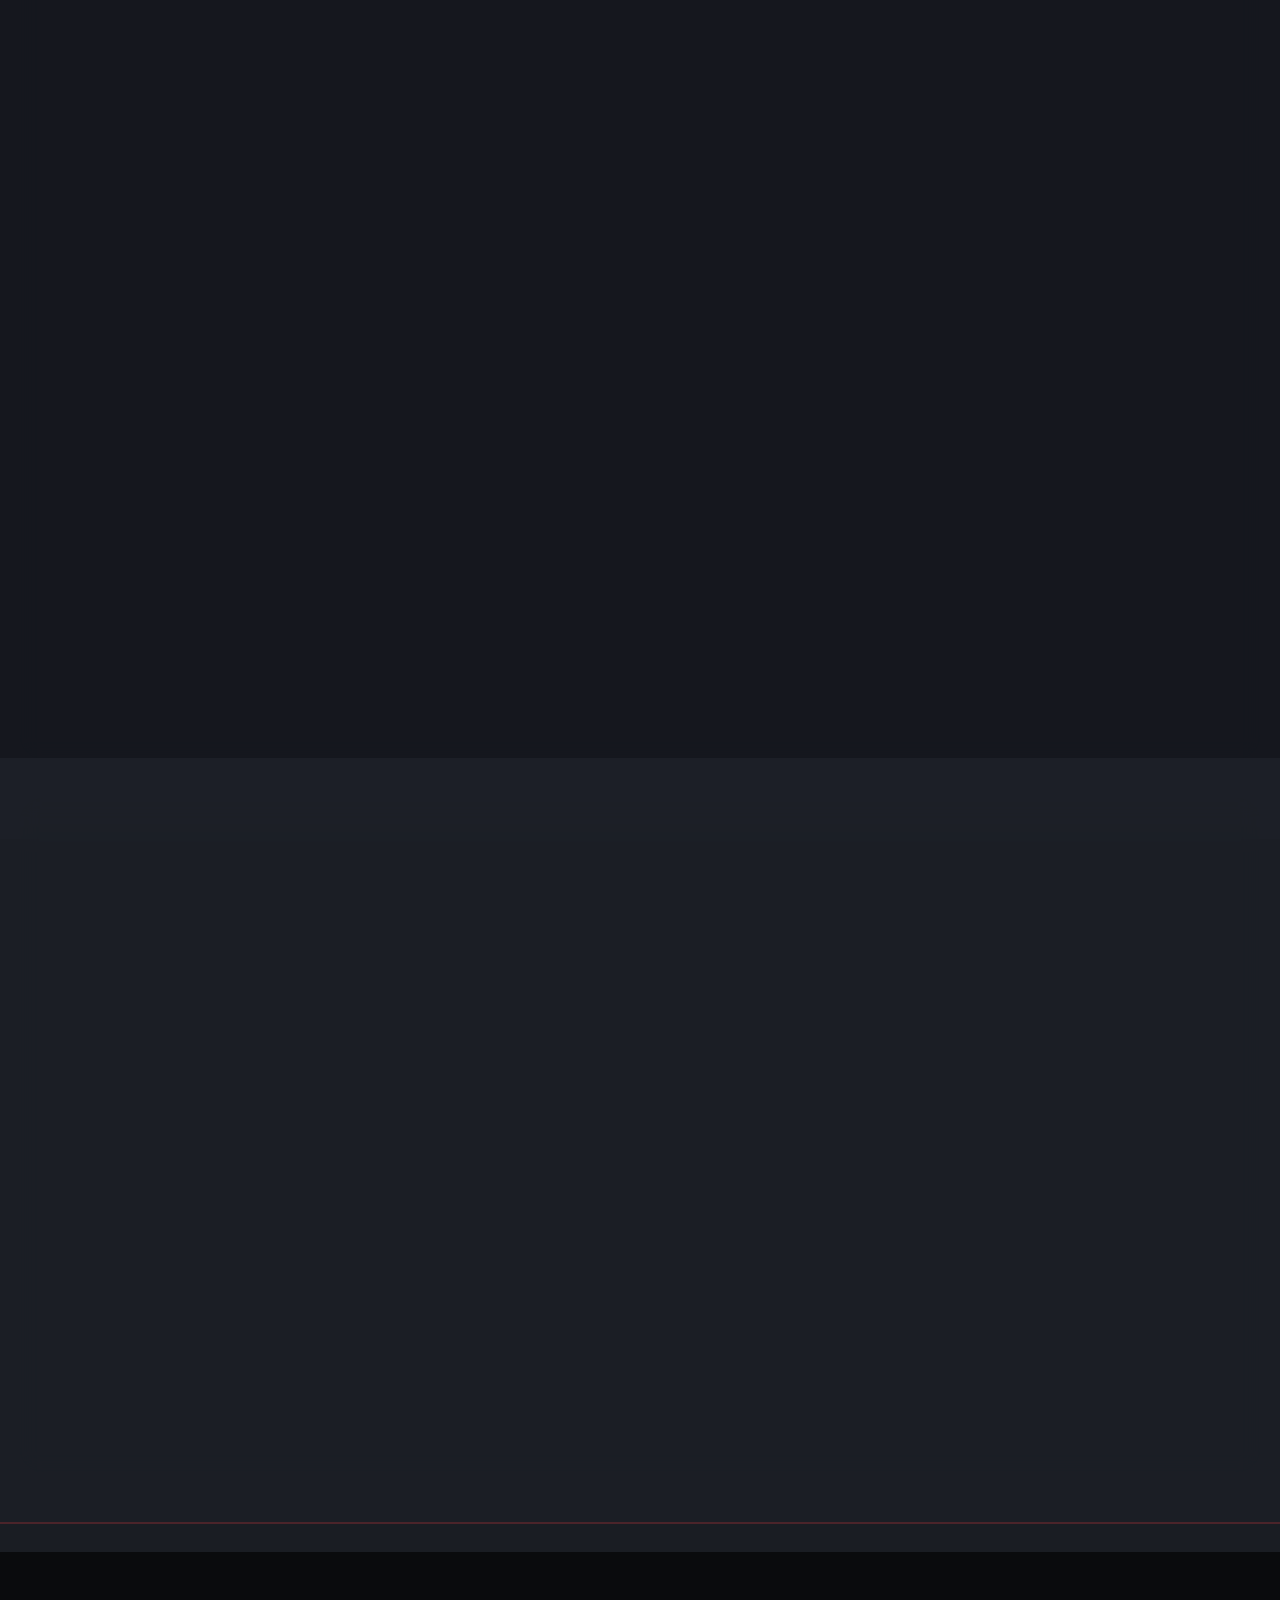
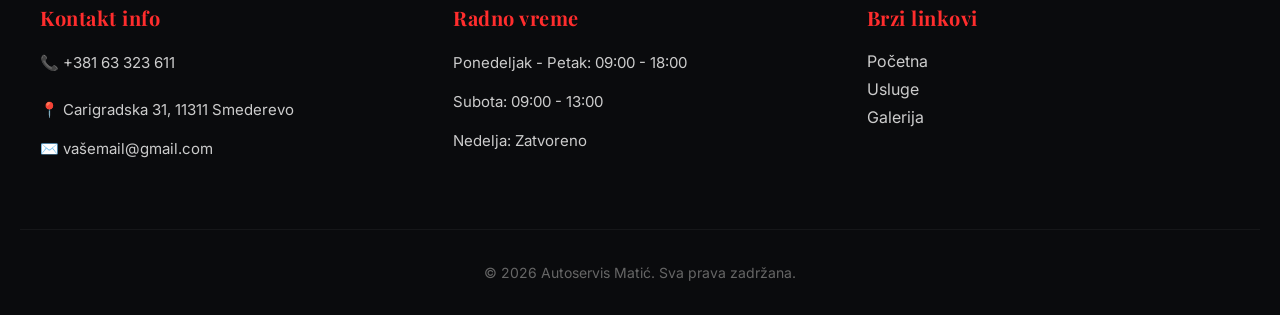
==== commit f628089a: "index.html" ====
--- a/index.html
+++ b/index.html
@@ -3,7 +3,7 @@
 <head>
   <meta charset="UTF-8">
   <meta name="viewport" content="width=device-width, initial-scale=1.0">
-  <title>Autoservis Zoran</title>
+  <title>Autoservis Matić</title>
   <link rel="stylesheet" href="style.css">
   <link href="https://fonts.googleapis.com/css2?family=Inter:wght@300;400;500;600&family=Playfair+Display:wght@400;600;700&display=swap" rel="stylesheet">
 </head>
@@ -170,7 +170,7 @@
     loading="lazy"
     allowfullscreen
     referrerpolicy="no-referrer-when-downgrade"
-    src="https://www.google.com/maps?q=Carigradska+31,Smederevo&output=embed">
+    src="https://www.google.com/maps/embed?pb=!1m18!1m12!1m3!1d2838.256!2d20.9587!3d44.622833!2m3!1f0!2f0!3f0!3m2!1i1024!2i768!4f13.1!3m3!1m2!1s0x0%3A0x0!2zNDTCsDM3JzIyLjIiTiAyMMKwNTcnMzkuNCJF!5e0!3m2!1ssr!2srs!4v1711900000000">
   </iframe>
 </section>
 
@@ -209,4 +209,4 @@
 
 </body>
 
-</html>+</html>
